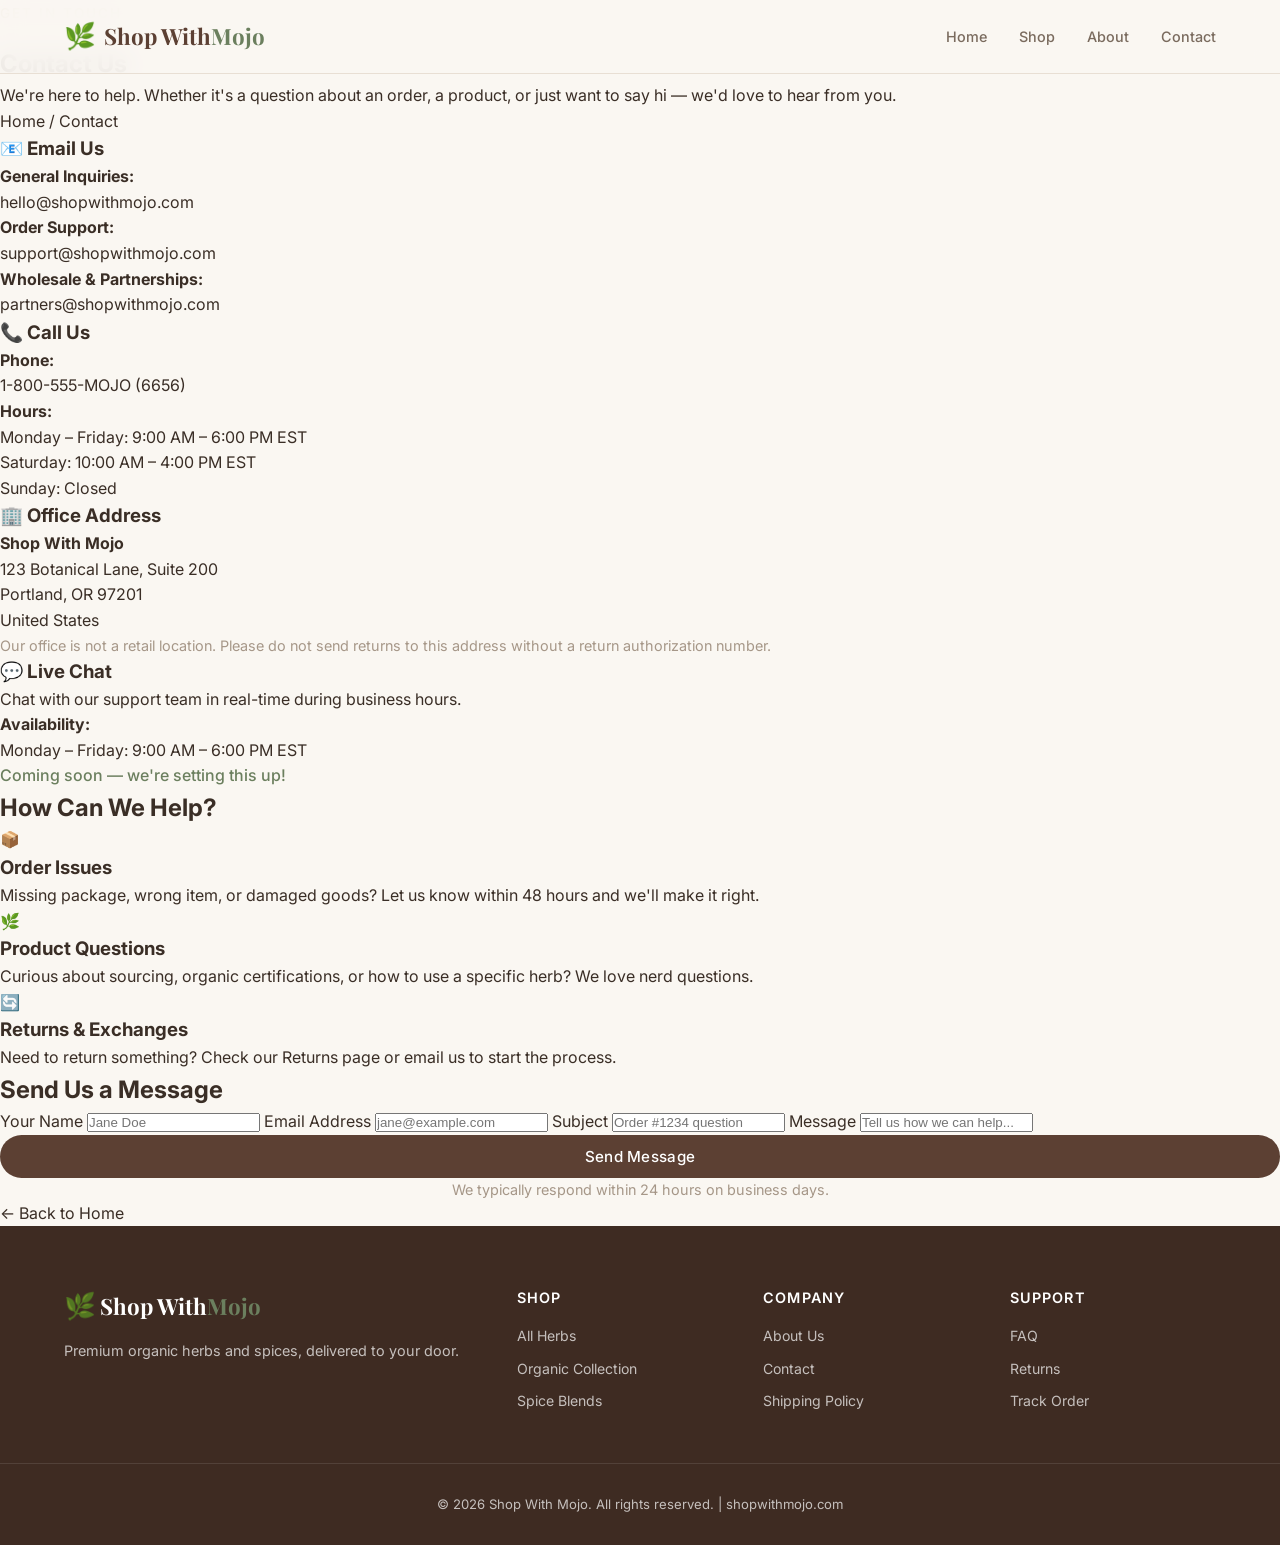
==== contact.html @ fd8e4d81 "Add FAQ, shipping, contact, track order, and returns pages" ====
<!DOCTYPE html>
<html lang="en">
<head>
  <meta charset="UTF-8">
  <meta name="viewport" content="width=device-width, initial-scale=1.0">
  <title>Contact Us — Shop With Mojo</title>
  <meta name="description" content="Get in touch with Shop With Mojo. Email, phone, and support hours for questions about orders, products, and more.">
  <link rel="preconnect" href="https://fonts.googleapis.com">
  <link rel="preconnect" href="https://fonts.gstatic.com" crossorigin>
  <link href="https://fonts.googleapis.com/css2?family=Playfair+Display:wght@400;600;700&family=Inter:wght@300;400;500;600&display=swap" rel="stylesheet">
  <link rel="stylesheet" href="style.css">
</head>
<body>

  <!-- Navigation -->
  <nav class="navbar">
    <div class="container nav-container">
      <a href="index.html" class="logo">
        <span class="logo-icon">🌿</span>
        <span class="logo-text">Shop With<span class="logo-accent">Mojo</span></span>
      </a>
      <div class="nav-links">
        <a href="index.html#home">Home</a>
        <a href="index.html#shop">Shop</a>
        <a href="index.html#about">About</a>
        <a href="contact.html">Contact</a>
      </div>
    </div>
  </nav>

  <!-- Hero -->
  <section class="page-hero">
    <p class="hero-tag">Get in Touch</p>
    <h1>Contact Us</h1>
    <p>We're here to help. Whether it's a question about an order, a product, or just want to say hi — we'd love to hear from you.</p>
  </section>

  <!-- Breadcrumb -->
  <div class="breadcrumb">
    <a href="index.html">Home</a> <span>/</span> Contact
  </div>

  <!-- Content -->
  <div class="page-content">

    <div class="contact-grid">
      <div class="contact-card">
        <h3>📧 Email Us</h3>
        <p><strong>General Inquiries:</strong><br><a href="mailto:hello@shopwithmojo.com">hello@shopwithmojo.com</a></p>
        <p><strong>Order Support:</strong><br><a href="mailto:support@shopwithmojo.com">support@shopwithmojo.com</a></p>
        <p><strong>Wholesale & Partnerships:</strong><br><a href="mailto:partners@shopwithmojo.com">partners@shopwithmojo.com</a></p>
      </div>
      <div class="contact-card">
        <h3>📞 Call Us</h3>
        <p><strong>Phone:</strong><br><a href="tel:+18005551234">1-800-555-MOJO (6656)</a></p>
        <p><strong>Hours:</strong><br>Monday – Friday: 9:00 AM – 6:00 PM EST<br>Saturday: 10:00 AM – 4:00 PM EST<br>Sunday: Closed</p>
      </div>
    </div>

    <div class="contact-grid">
      <div class="contact-card">
        <h3>🏢 Office Address</h3>
        <p><strong>Shop With Mojo</strong><br>123 Botanical Lane, Suite 200<br>Portland, OR 97201<br>United States</p>
        <p style="font-size: 0.9rem; color: var(--text-muted);">Our office is not a retail location. Please do not send returns to this address without a return authorization number.</p>
      </div>
      <div class="contact-card">
        <h3>💬 Live Chat</h3>
        <p>Chat with our support team in real-time during business hours.</p>
        <p><strong>Availability:</strong><br>Monday – Friday: 9:00 AM – 6:00 PM EST</p>
        <p style="color: var(--accent); font-weight: 500;">Coming soon — we're setting this up!</p>
      </div>
    </div>

    <h2>How Can We Help?</h2>
    <div class="info-grid">
      <div class="info-card">
        <span class="info-icon">📦</span>
        <h3>Order Issues</h3>
        <p>Missing package, wrong item, or damaged goods? Let us know within 48 hours and we'll make it right.</p>
      </div>
      <div class="info-card">
        <span class="info-icon">🌿</span>
        <h3>Product Questions</h3>
        <p>Curious about sourcing, organic certifications, or how to use a specific herb? We love nerd questions.</p>
      </div>
      <div class="info-card">
        <span class="info-icon">🔄</span>
        <h3>Returns & Exchanges</h3>
        <p>Need to return something? Check our <a href="returns.html">Returns page</a> or email us to start the process.</p>
      </div>
    </div>

    <h2>Send Us a Message</h2>
    <div class="tracker-form">
      <form onsubmit="event.preventDefault(); this.reset(); showToast('Message sent! We\'ll get back to you within 24 hours.');">
        <label for="name">Your Name</label>
        <input type="text" id="name" placeholder="Jane Doe" required>

        <label for="email">Email Address</label>
        <input type="email" id="email" placeholder="jane@example.com" required>

        <label for="subject">Subject</label>
        <input type="text" id="subject" placeholder="Order #1234 question" required>

        <label for="message">Message</label>
        <input type="text" id="message" placeholder="Tell us how we can help..." required>

        <button type="submit" class="btn btn-primary" style="width: 100%;">Send Message</button>
      </form>
    </div>

    <p style="text-align: center; color: var(--text-muted); font-size: 0.9rem;">We typically respond within 24 hours on business days.</p>

    <a href="index.html" class="back-link">← Back to Home</a>
  </div>

  <!-- Footer -->
  <footer class="footer">
    <div class="container footer-grid">
      <div class="footer-brand">
        <span class="logo-icon">🌿</span>
        <span class="logo-text">Shop With<span class="logo-accent">Mojo</span></span>
        <p>Premium organic herbs and spices, delivered to your door.</p>
      </div>
      <div class="footer-links">
        <h4>Shop</h4>
        <a href="index.html#shop">All Herbs</a>
        <a href="index.html#shop">Organic Collection</a>
        <a href="index.html#shop">Spice Blends</a>
      </div>
      <div class="footer-links">
        <h4>Company</h4>
        <a href="index.html#about">About Us</a>
        <a href="contact.html">Contact</a>
        <a href="shipping.html">Shipping Policy</a>
      </div>
      <div class="footer-links">
        <h4>Support</h4>
        <a href="faq.html">FAQ</a>
        <a href="returns.html">Returns</a>
        <a href="track-order.html">Track Order</a>
      </div>
    </div>
    <div class="footer-bottom">
      <p>&copy; 2026 Shop With Mojo. All rights reserved. | shopwithmojo.com</p>
    </div>
  </footer>

  <div class="toast" id="toast"></div>

  <script>
    function showToast(msg) {
      const t = document.getElementById('toast');
      t.textContent = msg;
      t.classList.add('show');
      setTimeout(() => t.classList.remove('show'), 3000);
    }
  </script>
</body>
</html>
---- style.css ----
/* ============================================
   Shop With Mojo — Earth Tone Theme
   Colors:
     Primary:   #5C4033 (Deep Espresso Brown)
     Secondary: #8B6F47 (Warm Sand / Khaki)
     Accent:    #6B7F5E (Sage Green)
   ============================================ */

:root {
  --primary: #5C4033;
  --primary-dark: #3E2B22;
  --secondary: #8B6F47;
  --secondary-light: #C4A97D;
  --accent: #6B7F5E;
  --accent-light: #8FA87C;
  --bg: #FAF7F2;
  --bg-warm: #F5EDE3;
  --bg-card: #FFFFFF;
  --text: #3A2E26;
  --text-light: #7A6B5E;
  --text-muted: #A69788;
  --border: #E8DFD4;
  --shadow: rgba(92, 64, 51, 0.08);
  --shadow-md: rgba(92, 64, 51, 0.12);
  --radius: 12px;
  --radius-lg: 20px;
  --font-display: 'Playfair Display', Georgia, serif;
  --font-body: 'Inter', -apple-system, BlinkMacSystemFont, sans-serif;
  --transition: 0.3s cubic-bezier(0.4, 0, 0.2, 1);
}

/* ---- Reset ---- */
*, *::before, *::after { box-sizing: border-box; margin: 0; padding: 0; }
html { scroll-behavior: smooth; }
body {
  font-family: var(--font-body);
  color: var(--text);
  background: var(--bg);
  line-height: 1.6;
  -webkit-font-smoothing: antialiased;
}
img { max-width: 100%; height: auto; display: block; }
a { text-decoration: none; color: inherit; }
button { cursor: pointer; border: none; background: none; font-family: inherit; }

.container { max-width: 1200px; margin: 0 auto; padding: 0 24px; }

/* ---- Buttons ---- */
.btn {
  display: inline-flex;
  align-items: center;
  justify-content: center;
  padding: 12px 28px;
  border-radius: 50px;
  font-weight: 500;
  font-size: 0.95rem;
  transition: var(--transition);
  letter-spacing: 0.02em;
}
.btn-primary {
  background: var(--primary);
  color: #fff;
}
.btn-primary:hover {
  background: var(--primary-dark);
  transform: translateY(-2px);
  box-shadow: 0 8px 24px rgba(92, 64, 51, 0.25);
}
.btn-add {
  background: var(--accent);
  color: #fff;
  padding: 10px 22px;
  font-size: 0.85rem;
}
.btn-add:hover {
  background: var(--accent-light);
  transform: translateY(-1px);
  box-shadow: 0 4px 12px rgba(107, 127, 94, 0.3);
}
.btn-full { width: 100%; }

/* ---- Navigation ---- */
.navbar {
  position: fixed;
  top: 0;
  left: 0;
  right: 0;
  z-index: 100;
  background: rgba(250, 247, 242, 0.92);
  backdrop-filter: blur(12px);
  border-bottom: 1px solid var(--border);
  padding: 16px 0;
}
.nav-container {
  display: flex;
  align-items: center;
  justify-content: space-between;
}
.logo {
  display: flex;
  align-items: center;
  gap: 8px;
}
.logo-icon { font-size: 1.6rem; }
.logo-text {
  font-family: var(--font-display);
  font-size: 1.4rem;
  font-weight: 700;
  color: var(--primary);
}
.logo-accent { color: var(--accent); }
.nav-links {
  display: flex;
  gap: 32px;
}
.nav-links a {
  font-size: 0.9rem;
  font-weight: 500;
  color: var(--text-light);
  transition: var(--transition);
  position: relative;
}
.nav-links a:hover { color: var(--primary); }
.nav-links a::after {
  content: '';
  position: absolute;
  bottom: -4px;
  left: 0;
  width: 0;
  height: 2px;
  background: var(--accent);
  transition: var(--transition);
}
.nav-links a:hover::after { width: 100%; }
.cart-btn {
  position: relative;
  color: var(--primary);
  padding: 8px;
}
.cart-count {
  position: absolute;
  top: 0;
  right: 0;
  background: var(--accent);
  color: #fff;
  font-size: 0.7rem;
  width: 18px;
  height: 18px;
  border-radius: 50%;
  display: flex;
  align-items: center;
  justify-content: center;
  font-weight: 600;
}

/* ---- Hero ---- */
.hero {
  position: relative;
  min-height: 85vh;
  display: flex;
  align-items: center;
  justify-content: center;
  text-align: center;
  background:
    linear-gradient(135deg, rgba(92, 64, 51, 0.7), rgba(107, 127, 94, 0.5)),
    url('https://cdn11.bigcommerce.com/s-c5b72e6lyi/images/stencil/500x500/products/1411/11121/SWB__B003AYEHKC-18_result__30800.1761346699.jpg?c=1') center/cover no-repeat;
}
.hero-overlay {
  position: absolute;
  inset: 0;
  background: linear-gradient(
    135deg,
    rgba(92, 64, 51, 0.82) 0%,
    rgba(62, 43, 34, 0.75) 50%,
    rgba(107, 127, 94, 0.68) 100%
  );
}
.hero-content {
  position: relative;
  z-index: 2;
  color: #fff;
  padding: 120px 24px 80px;
  max-width: 700px;
}
.hero-tag {
  display: inline-block;
  font-size: 0.85rem;
  letter-spacing: 0.15em;
  text-transform: uppercase;
  color: var(--secondary-light);
  margin-bottom: 20px;
  font-weight: 500;
}
.hero-title {
  font-family: var(--font-display);
  font-size: clamp(2.5rem, 6vw, 4rem);
  font-weight: 700;
  line-height: 1.15;
  margin-bottom: 20px;
}
.hero-subtitle {
  font-size: 1.1rem;
  color: rgba(255, 255, 255, 0.85);
  line-height: 1.7;
  margin-bottom: 36px;
  max-width: 540px;
  margin-left: auto;
  margin-right: auto;
}

/* ---- Trust Bar ---- */
.trust-bar {
  background: var(--primary);
  color: #fff;
  padding: 20px 0;
}
.trust-grid {
  display: flex;
  justify-content: space-around;
  align-items: center;
  flex-wrap: wrap;
  gap: 16px;
}
.trust-item {
  display: flex;
  align-items: center;
  gap: 8px;
  font-size: 0.9rem;
  font-weight: 500;
}
.trust-icon { font-size: 1.2rem; }

/* ---- Section Headers ---- */
.shop { padding: 100px 0; }
.section-header {
  text-align: center;
  margin-bottom: 60px;
}
.section-tag {
  display: inline-block;
  font-size: 0.8rem;
  letter-spacing: 0.15em;
  text-transform: uppercase;
  color: var(--accent);
  margin-bottom: 12px;
  font-weight: 600;
}
.section-title {
  font-family: var(--font-display);
  font-size: clamp(1.8rem, 4vw, 2.6rem);
  font-weight: 700;
  color: var(--primary);
  margin-bottom: 16px;
  line-height: 1.2;
}
.section-desc {
  font-size: 1.05rem;
  color: var(--text-light);
  max-width: 560px;
  margin: 0 auto;
}

/* ---- Product Grid ---- */
.product-grid {
  display: grid;
  grid-template-columns: repeat(auto-fill, minmax(280px, 1fr));
  gap: 32px;
}
.product-card {
  background: var(--bg-card);
  border-radius: var(--radius-lg);
  overflow: hidden;
  box-shadow: 0 2px 16px var(--shadow);
  transition: var(--transition);
  display: flex;
  flex-direction: column;
}
.product-card:hover {
  transform: translateY(-6px);
  box-shadow: 0 12px 40px var(--shadow-md);
}
.product-image {
  position: relative;
  background: var(--bg-warm);
  padding: 24px;
  display: flex;
  align-items: center;
  justify-content: center;
  height: 280px;
}
.product-image img {
  max-height: 220px;
  width: auto;
  object-fit: contain;
  transition: var(--transition);
}
.product-card:hover .product-image img {
  transform: scale(1.05);
}
.product-badge {
  position: absolute;
  top: 16px;
  left: 16px;
  padding: 4px 12px;
  border-radius: 50px;
  font-size: 0.72rem;
  font-weight: 600;
  text-transform: uppercase;
  letter-spacing: 0.08em;
}
.badge-organic {
  background: var(--accent);
  color: #fff;
}
.badge-kosher {
  background: var(--secondary);
  color: #fff;
}
.product-info {
  padding: 24px;
  flex: 1;
  display: flex;
  flex-direction: column;
}
.product-name {
  font-family: var(--font-display);
  font-size: 1.25rem;
  font-weight: 600;
  color: var(--primary);
  margin-bottom: 6px;
}
.product-botanical {
  font-size: 0.8rem;
  color: var(--text-muted);
  font-style: italic;
  margin-bottom: 12px;
}
.product-desc {
  font-size: 0.88rem;
  color: var(--text-light);
  line-height: 1.6;
  flex: 1;
  margin-bottom: 20px;
  display: -webkit-box;
  -webkit-line-clamp: 4;
  -webkit-box-orient: vertical;
  overflow: hidden;
}
.product-footer {
  display: flex;
  align-items: center;
  justify-content: space-between;
  padding-top: 16px;
  border-top: 1px solid var(--border);
}
.product-price {
  font-family: var(--font-display);
  font-size: 1.2rem;
  font-weight: 700;
  color: var(--primary);
}

/* ---- About ---- */
.about {
  padding: 100px 0;
  background: var(--bg-warm);
}
.about-grid {
  display: grid;
  grid-template-columns: 1fr 1fr;
  gap: 60px;
  align-items: center;
}
.about-content p {
  font-size: 1.05rem;
  color: var(--text-light);
  line-height: 1.8;
  margin-bottom: 16px;
}
.about-image {
  border-radius: var(--radius-lg);
  overflow: hidden;
  box-shadow: 0 16px 48px var(--shadow-md);
}
.about-image img {
  width: 100%;
  height: 400px;
  object-fit: cover;
}

/* ---- Contact / Newsletter ---- */
.contact {
  padding: 80px 0;
  background: var(--primary);
  color: #fff;
  text-align: center;
}
.contact h2 {
  font-family: var(--font-display);
  font-size: 2rem;
  margin-bottom: 12px;
}
.contact p {
  color: rgba(255, 255, 255, 0.75);
  margin-bottom: 32px;
}
.newsletter-form {
  display: flex;
  gap: 12px;
  max-width: 480px;
  margin: 0 auto;
}
.newsletter-form input {
  flex: 1;
  padding: 14px 20px;
  border: none;
  border-radius: 50px;
  font-size: 0.95rem;
  background: rgba(255, 255, 255, 0.15);
  color: #fff;
  outline: none;
  font-family: var(--font-body);
}
.newsletter-form input::placeholder { color: rgba(255, 255, 255, 0.5); }
.newsletter-form .btn-primary {
  background: var(--accent);
  white-space: nowrap;
}
.newsletter-form .btn-primary:hover {
  background: var(--accent-light);
}

/* ---- Footer ---- */
.footer {
  background: var(--primary-dark);
  color: rgba(255, 255, 255, 0.7);
  padding: 60px 0 30px;
}
.footer-grid {
  display: grid;
  grid-template-columns: 2fr 1fr 1fr 1fr;
  gap: 40px;
  margin-bottom: 40px;
}
.footer-brand p {
  margin-top: 12px;
  font-size: 0.9rem;
  line-height: 1.6;
}
.footer-brand .logo-text { color: #fff; }
.footer-links h4 {
  color: #fff;
  font-size: 0.9rem;
  font-weight: 600;
  margin-bottom: 16px;
  text-transform: uppercase;
  letter-spacing: 0.08em;
}
.footer-links a {
  display: block;
  font-size: 0.88rem;
  margin-bottom: 10px;
  transition: var(--transition);
}
.footer-links a:hover { color: var(--secondary-light); }
.footer-bottom {
  text-align: center;
  padding-top: 30px;
  border-top: 1px solid rgba(255, 255, 255, 0.1);
  font-size: 0.82rem;
}

/* ---- Cart Sidebar ---- */
.cart-overlay {
  position: fixed;
  inset: 0;
  background: rgba(0, 0, 0, 0.5);
  z-index: 200;
  opacity: 0;
  pointer-events: none;
  transition: var(--transition);
}
.cart-overlay.active {
  opacity: 1;
  pointer-events: all;
}
.cart-sidebar {
  position: fixed;
  top: 0;
  right: -400px;
  width: 380px;
  max-width: 90vw;
  height: 100vh;
  background: var(--bg-card);
  z-index: 201;
  display: flex;
  flex-direction: column;
  transition: var(--transition);
  box-shadow: -8px 0 32px var(--shadow-md);
}
.cart-sidebar.active { right: 0; }
.cart-header {
  display: flex;
  align-items: center;
  justify-content: space-between;
  padding: 24px;
  border-bottom: 1px solid var(--border);
}
.cart-header h3 {
  font-family: var(--font-display);
  font-size: 1.3rem;
  color: var(--primary);
}
.cart-close {
  font-size: 1.6rem;
  color: var(--text-light);
  padding: 4px;
}
.cart-items {
  flex: 1;
  padding: 24px;
  overflow-y: auto;
}
.cart-empty {
  text-align: center;
  color: var(--text-muted);
  padding: 40px 0;
}
.cart-item {
  display: flex;
  align-items: center;
  justify-content: space-between;
  padding: 12px 0;
  border-bottom: 1px solid var(--border);
}
.cart-item-name {
  font-weight: 500;
  color: var(--text);
}
.cart-item-remove {
  color: var(--text-muted);
  font-size: 0.8rem;
  cursor: pointer;
  transition: var(--transition);
}
.cart-item-remove:hover { color: #c0392b; }
.cart-footer {
  padding: 24px;
  border-top: 1px solid var(--border);
}

/* ---- Toast ---- */
.toast {
  position: fixed;
  bottom: 24px;
  left: 50%;
  transform: translateX(-50%) translateY(80px);
  background: var(--primary);
  color: #fff;
  padding: 14px 28px;
  border-radius: 50px;
  font-size: 0.9rem;
  font-weight: 500;
  z-index: 300;
  opacity: 0;
  transition: all 0.4s cubic-bezier(0.4, 0, 0.2, 1);
  pointer-events: none;
  box-shadow: 0 8px 24px rgba(92, 64, 51, 0.3);
}
.toast.show {
  transform: translateX(-50%) translateY(0);
  opacity: 1;
}

/* ---- Responsive ---- */
@media (max-width: 768px) {
  .nav-links { display: none; }
  .about-grid { grid-template-columns: 1fr; gap: 40px; }
  .footer-grid { grid-template-columns: 1fr 1fr; }
  .hero { min-height: 70vh; }
  .trust-grid { gap: 12px; }
  .trust-item { font-size: 0.8rem; }
  .product-grid { grid-template-columns: repeat(auto-fill, minmax(250px, 1fr)); gap: 24px; }
  .newsletter-form { flex-direction: column; }
}
@media (max-width: 480px) {
  .footer-grid { grid-template-columns: 1fr; }
  .product-grid { grid-template-columns: 1fr; }
}
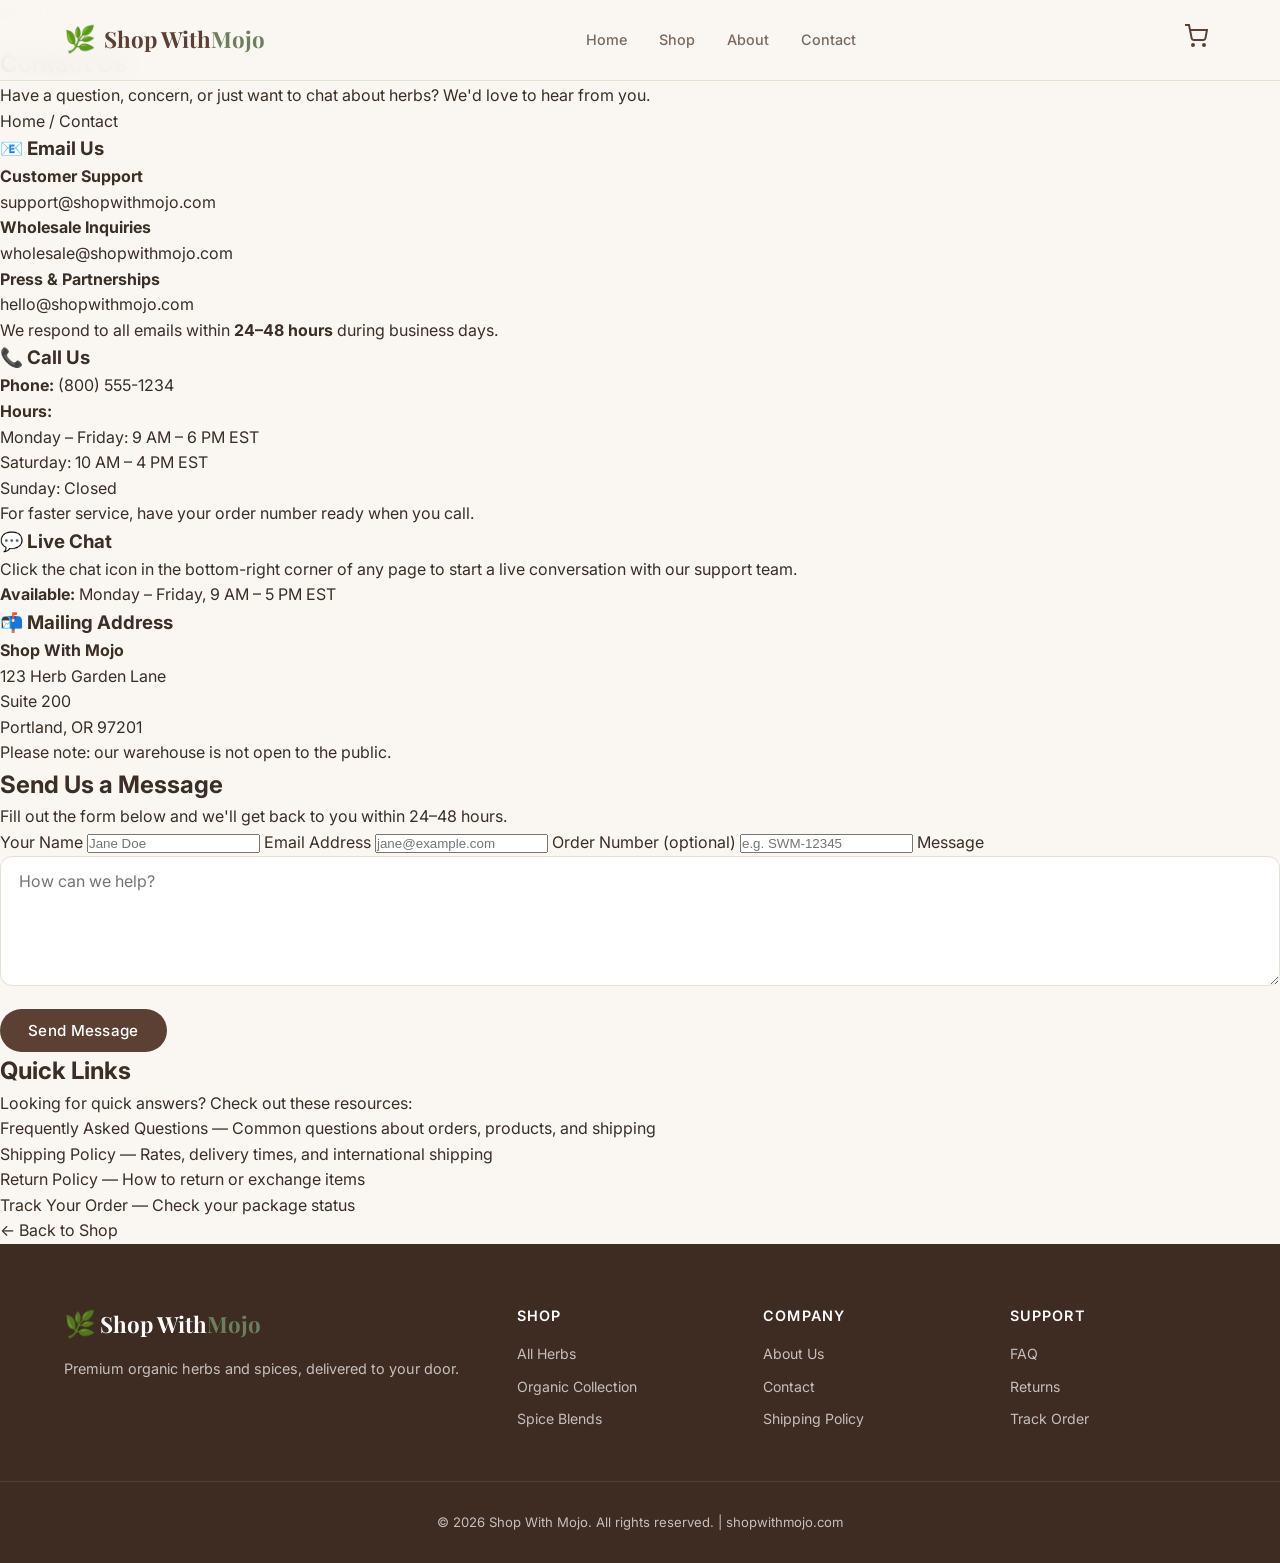
==== commit 22b55d9c: "Add FAQ, shipping, contact, returns, and track order pages" ====
--- a/contact.html
+++ b/contact.html
@@ -4,7 +4,7 @@
   <meta charset="UTF-8">
   <meta name="viewport" content="width=device-width, initial-scale=1.0">
   <title>Contact Us — Shop With Mojo</title>
-  <meta name="description" content="Get in touch with Shop With Mojo. Email, phone, and support hours for questions about orders, products, and more.">
+  <meta name="description" content="Get in touch with Shop With Mojo. We're here to help with orders, products, and everything in between.">
   <link rel="preconnect" href="https://fonts.googleapis.com">
   <link rel="preconnect" href="https://fonts.gstatic.com" crossorigin>
   <link href="https://fonts.googleapis.com/css2?family=Playfair+Display:wght@400;600;700&family=Inter:wght@300;400;500;600&display=swap" rel="stylesheet">
@@ -25,14 +25,17 @@
         <a href="index.html#about">About</a>
         <a href="contact.html">Contact</a>
       </div>
+      <a href="index.html" class="cart-btn" aria-label="Shopping cart">
+        <svg width="24" height="24" viewBox="0 0 24 24" fill="none" stroke="currentColor" stroke-width="2"><circle cx="9" cy="21" r="1"/><circle cx="20" cy="21" r="1"/><path d="M1 1h4l2.68 13.39a2 2 0 0 0 2 1.61h9.72a2 2 0 0 0 2-1.61L23 6H6"/></svg>
+      </a>
     </div>
   </nav>
 
-  <!-- Hero -->
+  <!-- Page Hero -->
   <section class="page-hero">
     <p class="hero-tag">Get in Touch</p>
     <h1>Contact Us</h1>
-    <p>We're here to help. Whether it's a question about an order, a product, or just want to say hi — we'd love to hear from you.</p>
+    <p>Have a question, concern, or just want to chat about herbs? We'd love to hear from you.</p>
   </section>
 
   <!-- Breadcrumb -->
@@ -46,72 +49,68 @@
     <div class="contact-grid">
       <div class="contact-card">
         <h3>📧 Email Us</h3>
-        <p><strong>General Inquiries:</strong><br><a href="mailto:hello@shopwithmojo.com">hello@shopwithmojo.com</a></p>
-        <p><strong>Order Support:</strong><br><a href="mailto:support@shopwithmojo.com">support@shopwithmojo.com</a></p>
-        <p><strong>Wholesale & Partnerships:</strong><br><a href="mailto:partners@shopwithmojo.com">partners@shopwithmojo.com</a></p>
+        <p><strong>Customer Support</strong><br><a href="mailto:support@shopwithmojo.com">support@shopwithmojo.com</a></p>
+        <p><strong>Wholesale Inquiries</strong><br><a href="mailto:wholesale@shopwithmojo.com">wholesale@shopwithmojo.com</a></p>
+        <p><strong>Press & Partnerships</strong><br><a href="mailto:hello@shopwithmojo.com">hello@shopwithmojo.com</a></p>
+        <p>We respond to all emails within <strong>24–48 hours</strong> during business days.</p>
       </div>
+
       <div class="contact-card">
         <h3>📞 Call Us</h3>
-        <p><strong>Phone:</strong><br><a href="tel:+18005551234">1-800-555-MOJO (6656)</a></p>
-        <p><strong>Hours:</strong><br>Monday – Friday: 9:00 AM – 6:00 PM EST<br>Saturday: 10:00 AM – 4:00 PM EST<br>Sunday: Closed</p>
+        <p><strong>Phone:</strong> <a href="tel:+18005551234">(800) 555-1234</a></p>
+        <p><strong>Hours:</strong><br>Monday – Friday: 9 AM – 6 PM EST<br>Saturday: 10 AM – 4 PM EST<br>Sunday: Closed</p>
+        <p>For faster service, have your order number ready when you call.</p>
       </div>
     </div>
 
     <div class="contact-grid">
       <div class="contact-card">
-        <h3>🏢 Office Address</h3>
-        <p><strong>Shop With Mojo</strong><br>123 Botanical Lane, Suite 200<br>Portland, OR 97201<br>United States</p>
-        <p style="font-size: 0.9rem; color: var(--text-muted);">Our office is not a retail location. Please do not send returns to this address without a return authorization number.</p>
+        <h3>💬 Live Chat</h3>
+        <p>Click the chat icon in the bottom-right corner of any page to start a live conversation with our support team.</p>
+        <p><strong>Available:</strong> Monday – Friday, 9 AM – 5 PM EST</p>
       </div>
+
       <div class="contact-card">
-        <h3>💬 Live Chat</h3>
-        <p>Chat with our support team in real-time during business hours.</p>
-        <p><strong>Availability:</strong><br>Monday – Friday: 9:00 AM – 6:00 PM EST</p>
-        <p style="color: var(--accent); font-weight: 500;">Coming soon — we're setting this up!</p>
-      </div>
-    </div>
-
-    <h2>How Can We Help?</h2>
-    <div class="info-grid">
-      <div class="info-card">
-        <span class="info-icon">📦</span>
-        <h3>Order Issues</h3>
-        <p>Missing package, wrong item, or damaged goods? Let us know within 48 hours and we'll make it right.</p>
-      </div>
-      <div class="info-card">
-        <span class="info-icon">🌿</span>
-        <h3>Product Questions</h3>
-        <p>Curious about sourcing, organic certifications, or how to use a specific herb? We love nerd questions.</p>
-      </div>
-      <div class="info-card">
-        <span class="info-icon">🔄</span>
-        <h3>Returns & Exchanges</h3>
-        <p>Need to return something? Check our <a href="returns.html">Returns page</a> or email us to start the process.</p>
+        <h3>📬 Mailing Address</h3>
+        <p><strong>Shop With Mojo</strong><br>
+        123 Herb Garden Lane<br>
+        Suite 200<br>
+        Portland, OR 97201</p>
+        <p>Please note: our warehouse is not open to the public.</p>
       </div>
     </div>
 
     <h2>Send Us a Message</h2>
+    <p>Fill out the form below and we'll get back to you within 24–48 hours.</p>
+
     <div class="tracker-form">
-      <form onsubmit="event.preventDefault(); this.reset(); showToast('Message sent! We\'ll get back to you within 24 hours.');">
-        <label for="name">Your Name</label>
-        <input type="text" id="name" placeholder="Jane Doe" required>
+      <form onsubmit="event.preventDefault(); alert('Thanks for reaching out! We\'ll be in touch soon.');">
+        <label for="contact-name">Your Name</label>
+        <input type="text" id="contact-name" placeholder="Jane Doe" required>
 
-        <label for="email">Email Address</label>
-        <input type="email" id="email" placeholder="jane@example.com" required>
+        <label for="contact-email">Email Address</label>
+        <input type="email" id="contact-email" placeholder="jane@example.com" required>
 
-        <label for="subject">Subject</label>
-        <input type="text" id="subject" placeholder="Order #1234 question" required>
+        <label for="contact-order">Order Number (optional)</label>
+        <input type="text" id="contact-order" placeholder="e.g. SWM-12345">
 
-        <label for="message">Message</label>
-        <input type="text" id="message" placeholder="Tell us how we can help..." required>
+        <label for="contact-message">Message</label>
+        <textarea id="contact-message" rows="5" placeholder="How can we help?" required style="width:100%;padding:14px 18px;border:1px solid var(--border);border-radius:var(--radius);font-size:1rem;font-family:var(--font-body);background:#fff;outline:none;margin-bottom:16px;resize:vertical;"></textarea>
 
-        <button type="submit" class="btn btn-primary" style="width: 100%;">Send Message</button>
+        <button type="submit" class="btn btn-primary">Send Message</button>
       </form>
     </div>
 
-    <p style="text-align: center; color: var(--text-muted); font-size: 0.9rem;">We typically respond within 24 hours on business days.</p>
+    <h2>Quick Links</h2>
+    <p>Looking for quick answers? Check out these resources:</p>
+    <ul>
+      <li><a href="faq.html">Frequently Asked Questions</a> — Common questions about orders, products, and shipping</li>
+      <li><a href="shipping.html">Shipping Policy</a> — Rates, delivery times, and international shipping</li>
+      <li><a href="returns.html">Return Policy</a> — How to return or exchange items</li>
+      <li><a href="track-order.html">Track Your Order</a> — Check your package status</li>
+    </ul>
 
-    <a href="index.html" class="back-link">← Back to Home</a>
+    <a href="index.html" class="back-link">← Back to Shop</a>
   </div>
 
   <!-- Footer -->
@@ -145,16 +144,5 @@
       <p>&copy; 2026 Shop With Mojo. All rights reserved. | shopwithmojo.com</p>
     </div>
   </footer>
-
-  <div class="toast" id="toast"></div>
-
-  <script>
-    function showToast(msg) {
-      const t = document.getElementById('toast');
-      t.textContent = msg;
-      t.classList.add('show');
-      setTimeout(() => t.classList.remove('show'), 3000);
-    }
-  </script>
 </body>
 </html>
